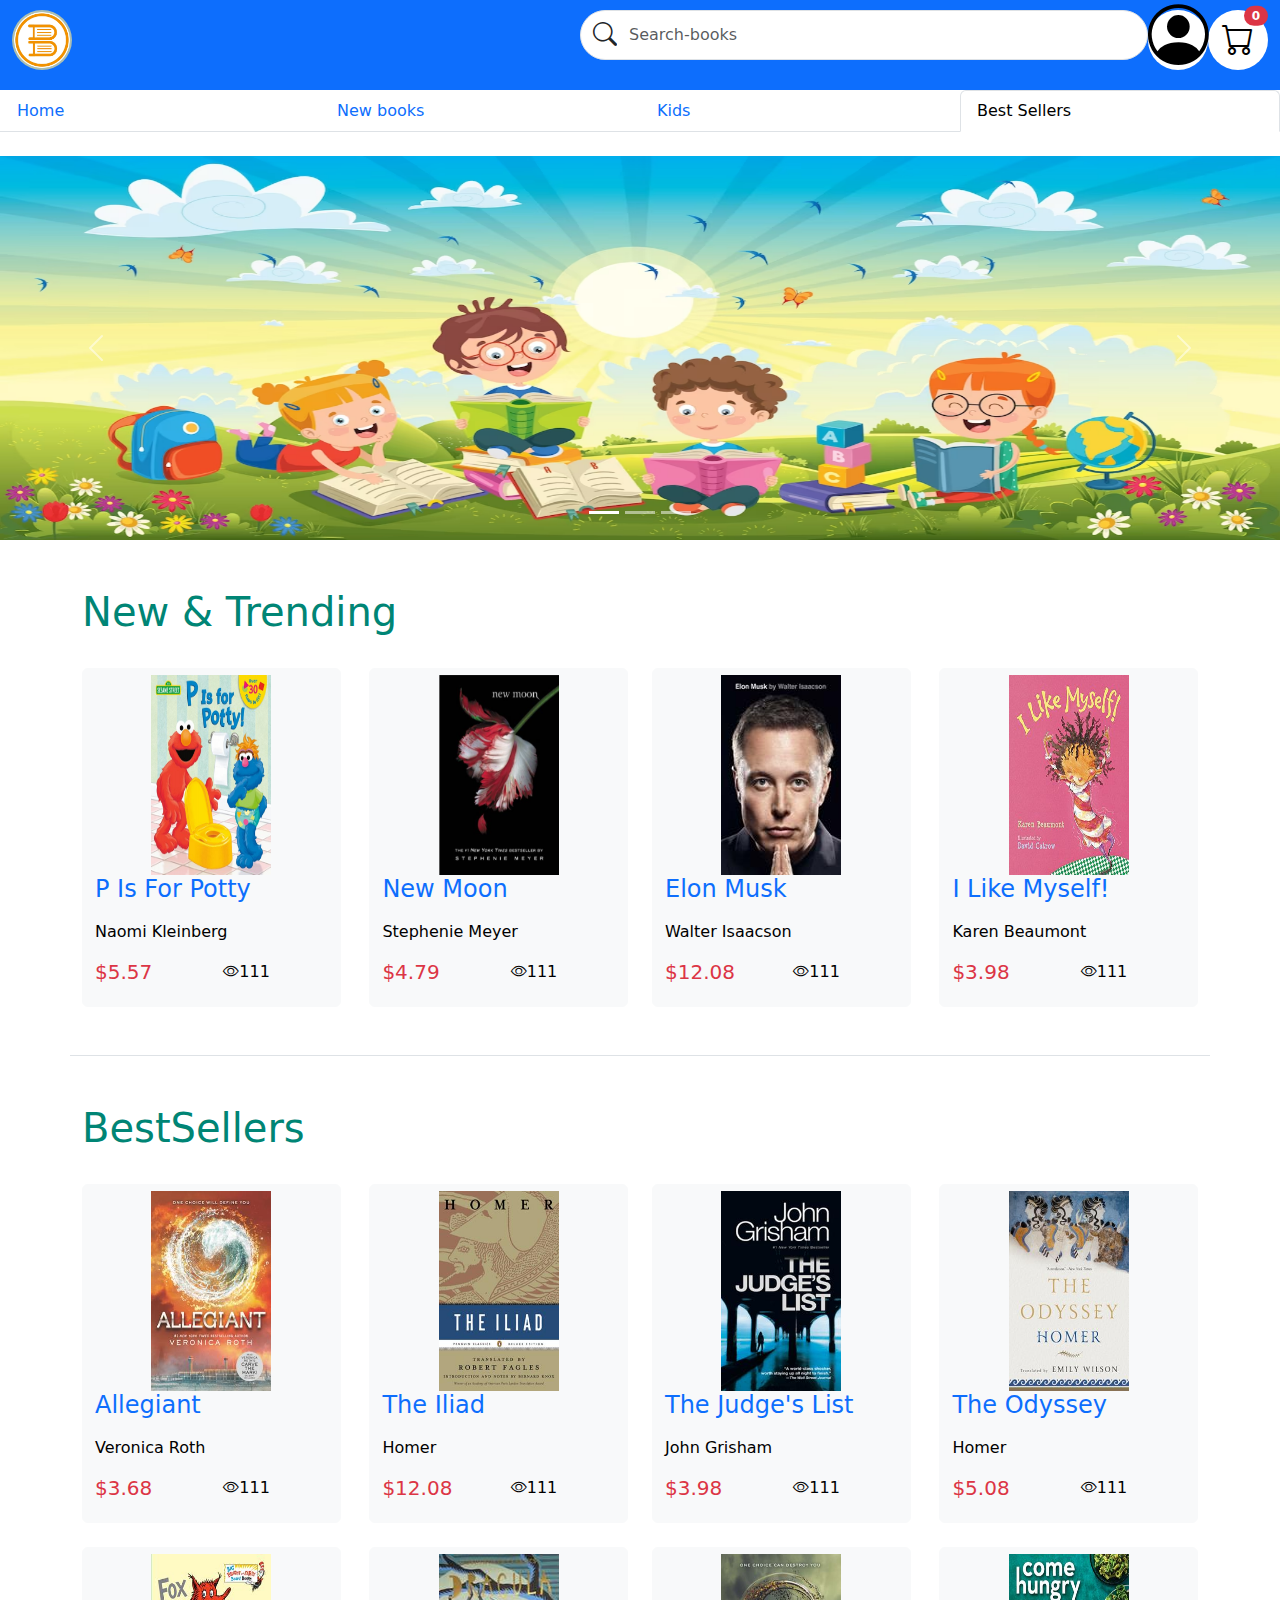
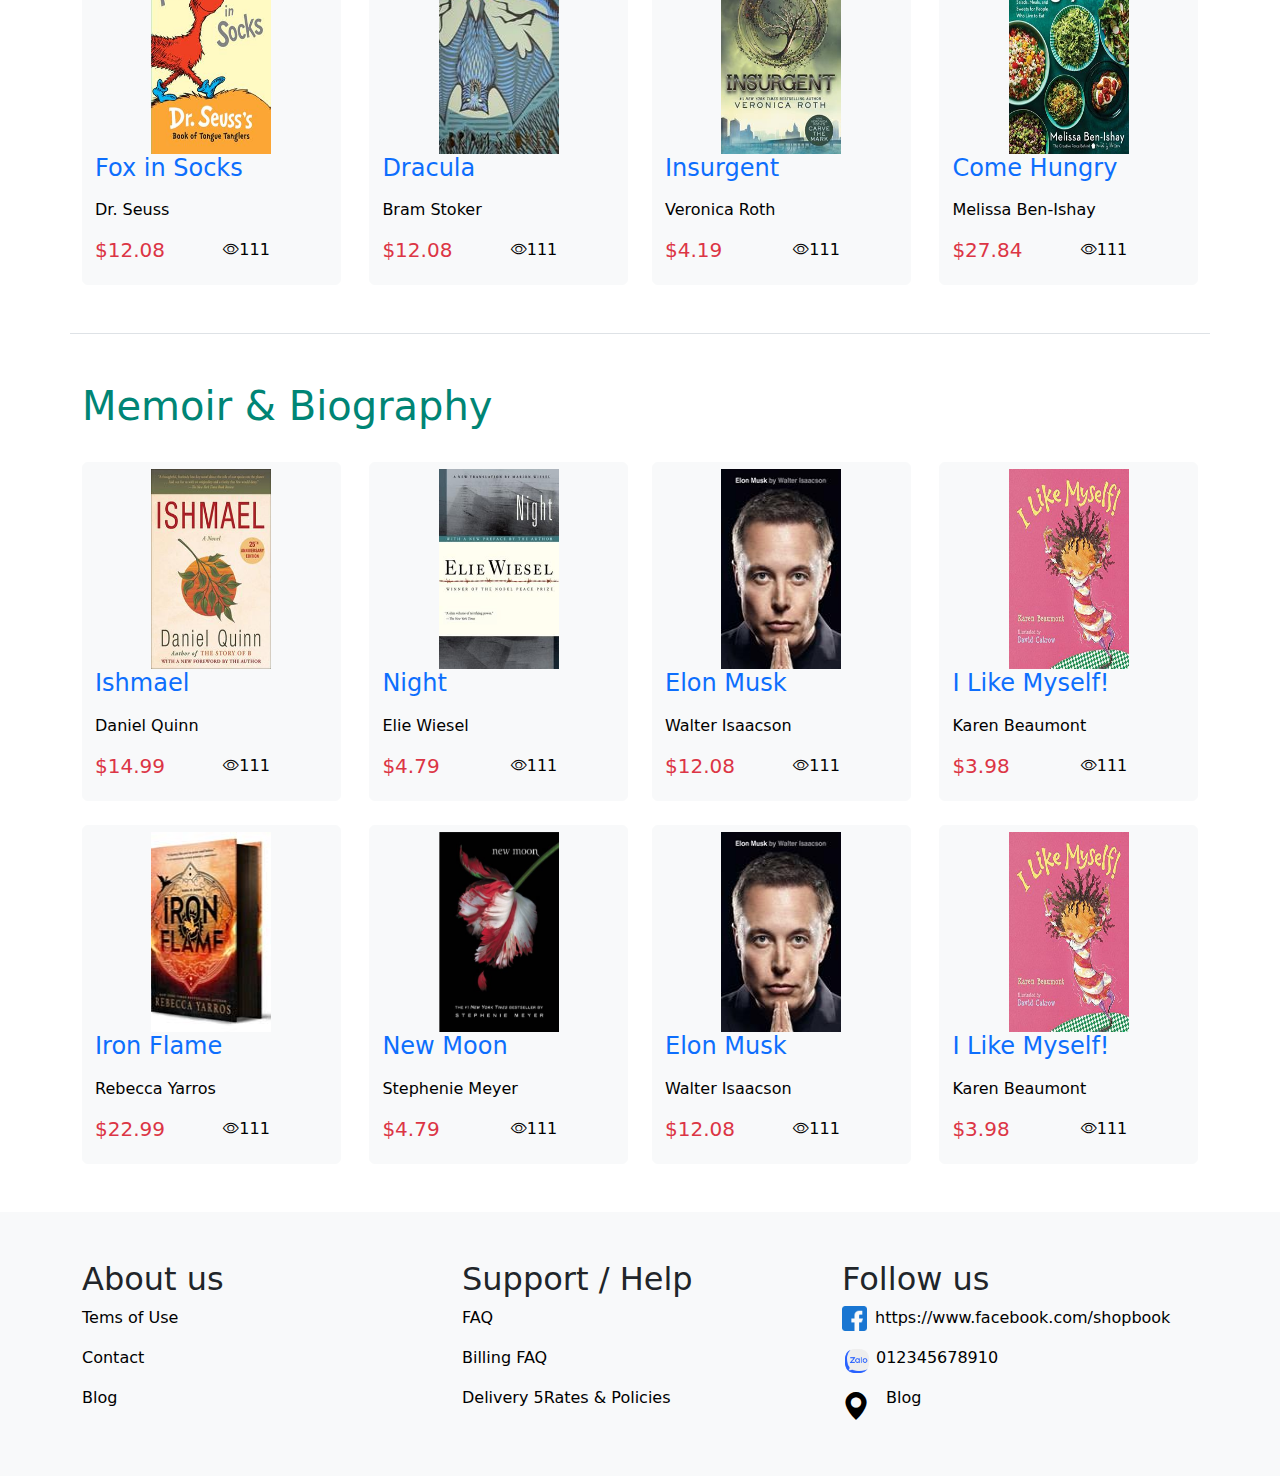
==== html/BestSellers.html @ f4e9fbe4 "new web" ====
<!DOCTYPE html>
<html lang="en">
    <head>
        <meta charset="UTF-8">
        <meta name="viewport" content="width=device-width, initial-scale=1.0">
        <link rel="stylesheet" href="/Bootstrap/css/bootstrap.min.css">
        <link rel="stylesheet" href="/Bootstrap/css/main.css">
        <link href='https://fonts.googleapis.com/css?family=Roboto:300,400,600'
            rel='stylesheet' type='text/css'>
        <link rel="stylesheet" href="/Bootstrap/css/aos.css">
        <!-- icon -->
        <link rel="stylesheet"
            href="https://cdn.jsdelivr.net/npm/bootstrap-icons@1.11.1/font/bootstrap-icons.css">
        <title>đồ án nhóm 3</title>
    </head>
    <body>
        <header class="bg-primary d-flex container-fluid">
            <div class="d-md-none">
                <div class="dropdown bg-white border-0 rounded-5">
                    <button
                        class="btn navbar-toggler btn-outline-light rounded-5"
                        type="button" id="dropdownMenuButton"
                        data-bs-toggle="dropdown" aria-expanded="false">
                        <span class=" display-4"><i class="bi bi-list"></i></span>
                    </button>
                    <ul class="dropdown-menu w-100" role="tablist"
                        aria-labelledby="dropdownMenuButton">
                        <ul class="nav nav-tab" role="tablist">
                            <li class="nav-item w-100 my-element">
                                <a class="nav-link text-black border-bottom "
                                    href="/index.html">Home</a>
                            </li>
                            <li class="nav-item w-100 my-element">
                                <a class="nav-link text-black border-bottom"
                                    href="./html/NewBook.html">New
                                    books
                                </a>
                            </li>
                            <li class="nav-item w-100 my-element">
                                <a
                                    class="nav-link active text-black border-bottom"
                                    href="Kids.html">Kids</a>
                            </li>
                            <li class="nav-item w-100 my-element">
                                <a class="nav-link text-black "
                                    href="#">Best
                                    Sellers</a>
                            </li>
                        </ul>
                    </ul>
                </div>
            </div>
            <div class="col">
                <a href="/index.html">
                    <img class="icon-home" src="/img/icon home.png"
                        alt="icon home">
                </a>
            </div>
            <div class="col">
                <div class="d-none d-md-block">
                    <div class="input-group-text bg-white rounded-5 h-75 ">
                        <span class="fs-4"><i class="bi bi-search"></i></span>
                        <input type="text"
                            class="form-control border-0 no-focus"
                            placeholder="Search-books">
                    </div>
                </div>
            </div>
            <button class="col-1 d-md-none rounded-circle bg-white border-0"
                data-bs-toggle="collapse" data-bs-target="#demo-search">
                <span class="fs-3"><i class="bi bi-search"></i></span>
            </button>
            <div id="demo-search" class="collapse">
                <div class="bg-primary">
                    <input type="text" name="search" id>
                </div>
            </div>
            <button class="border-0 rounded-circle bg-white">
                <a href="./html/login.html" class
                    style="color: black;font-size:3.8em;position: relative; top:-0.32em; left:-.4rem">
                    <i class="bi bi-person-circle"></i>
                </a>
            </button>
            <a href="/html/Cart.html" rel="cart">
                <button class="col-1 rounded-circle bg-white border-0 ">
                    <span class="fs-2"><i class="bi bi-cart"></i></span>
                    <span
                        class="position-absolute top-10 end-0 translate-middle badge rounded-pill bg-danger">0</span>
                </button>
            </a>
        </header>
        <!-- Nav tabs -->
        <div class="d-none d-md-block">
            <ul class="nav nav-tabs" role="tablist">
                <li class="nav-item col">
                    <a class="nav-link " href="/index.html">Home</a>
                </li>
                <li class="nav-item col">
                    <a class="nav-link" href="/html/NewBook.html">New
                        books</a>
                </li>
                <li class="nav-item col">
                    <a class="nav-link" href="./Kids.html">Kids</a>
                </li>
                <li class="nav-item col">
                    <a class="nav-link active" href="./BestSellers.html">Best
                        Sellers</a>
                </li>
            </ul>
        </div>
        <div class="tab-pane"><br>
            <!-- Carousel -->
            <div id="demo2" class="carousel slide" data-bs-ride="carousel">
                <!-- Indicators/dots -->
                <div class="carousel-indicators">
                    <button type="button" data-bs-target="#demo2"
                        data-bs-slide-to="0" class="active"></button>
                    <button type="button" data-bs-target="#demo2"
                        data-bs-slide-to="1"></button>
                    <button type="button" data-bs-target="#demo2"
                        data-bs-slide-to="2"></button>
                </div>
                <!-- The slideshow/carousel -->
                <div class="carousel-inner w-100">
                    <div class="carousel-item active">
                        <img src="/img/kids advertisement (1).avif"
                            alt="kids advertisement"
                            class="d-block w-100 edit-kids-advertisement ">
                    </div>
                    <div class="carousel-item">
                        <img src="/img/kids advertisement (1).jpg"
                            alt="kids advertisement"
                            class="d-block w-100 edit-kids-advertisement">
                    </div>
                    <div class="carousel-item">
                        <img src="/img/kids advertisement (2).jpg"
                            alt="kids advertisement"
                            class="d-block w-100 edit-kids-advertisement">
                    </div>
                </div>
                <!-- Left and right controls/icons -->
                <button class="carousel-control-prev" type="button"
                    data-bs-target="#demo2" data-bs-slide="prev">
                    <span class="carousel-control-prev-icon"></span>
                </button>
                <button class="carousel-control-next" type="button"
                    data-bs-target="#demo2" data-bs-slide="next">
                    <span class="carousel-control-next-icon"></span>
                </button>
            </div>
            <div class="container py-5 border-bottom">
                <h1 class="chance-color-h1">New & Trending</h1>
                <div class="row">
                    <div class="col d-flex">
                        <div class="col product-change pt-4">
                            <a href="/html/product.html" type="ad"
                                class="text-decoration-none">
                                <div class="container btn btn-light">
                                    <img src="/img/P Is For Potty.jpg"
                                        alt="ad"
                                        width="120" height="200">
                                    <div class="text-start">
                                        <h4 class="text-primary pb-2">P Is
                                            For
                                            Potty</h4>
                                        <p>Naomi Kleinberg</p>
                                        <div class="row">
                                            <h5 class="col text-danger">$5.57</h5>
                                            <div class="col d-flex">
                                                <span><i class="bi bi-eye"></i></span>
                                                <p>111</p>
                                            </div>
                                        </div>
                                    </div>
                                </div>
                            </a>
                        </div>
                        <div style="margin: 0.9rem;"></div>
                        <div class="col product-change pt-4">
                            <a href="/html/product.html" type="ad"
                                class="text-decoration-none">
                                <div class="container btn btn-light">
                                    <img
                                        src="/img/new moon.jpg"
                                        alt="ad" width="120" height="200">
                                    <div class="text-start">
                                        <h4 class="text-primary pb-2">New
                                            Moon</h4>
                                        <p>Stephenie Meyer</p>
                                        <div class="row">
                                            <h5 class="col text-danger">$4.79</h5>
                                            <div class="col d-flex">
                                                <span><i class="bi bi-eye"></i></span>
                                                <p>111</p>
                                            </div>
                                        </div>
                                    </div>
                                </div>
                            </a>
                        </div>
                    </div>
                    <div class="col d-flex">
                        <div class="col product-change pt-4">
                            <a href="/html/product.html" type="ad"
                                class="text-decoration-none">
                                <div class="container btn btn-light">
                                    <img src="/img/Elon Musk.jpg" alt="ad"
                                        width="120" height="200">
                                    <div class="text-start">
                                        <h4 class="text-primary pb-2">Elon
                                            Musk</h4>
                                        <p>Walter Isaacson</p>
                                        <div class="row">
                                            <h5 class="col text-danger">$12.08</h5>
                                            <div class="col d-flex">
                                                <span><i class="bi bi-eye"></i></span>
                                                <p>111</p>
                                            </div>
                                        </div>
                                    </div>
                                </div>
                            </a>
                        </div>
                        <div style="margin: 0.9rem;"></div>
                        <div class="col product-change pt-4">
                            <a href="/html/product.html" type="ad"
                                class="text-decoration-none">
                                <div class="container btn btn-light">
                                    <img src="/img/I Like Myself!.jpg"
                                        alt="ad"
                                        width="120" height="200">
                                    <div class="text-start">
                                        <h4 class="text-primary pb-2">I Like
                                            Myself!</h4>
                                        <p>Karen Beaumont</p>
                                        <div class="row">
                                            <h5 class="col text-danger">$3.98</h5>
                                            <div class="col d-flex">
                                                <span><i class="bi bi-eye"></i></span>
                                                <p>111</p>
                                            </div>
                                        </div>
                                    </div>
                                </div>
                            </a>
                        </div>
                    </div>
                </div>
            </div>
            <div class="container py-5 border-bottom">
                <h1 class="chance-color-h1">BestSellers</h1>
                <div class="row">
                    <div class="col d-flex">
                        <div class="col product-change pt-4">
                            <a href="./html/product.html" type="ad"
                                class="text-decoration-none">
                                <div class="container btn btn-light">
                                    <img src="/img/Allegiant.jpg" alt="ad"
                                        width="120" height="200">
                                    <div class="text-start">
                                        <h4 class="text-primary pb-2">Allegiant</h4>
                                        <p>Veronica Roth</p>
                                        <div class="row">
                                            <h5 class="col text-danger">$3.68</h5>
                                            <div class="col d-flex">
                                                <span><i class="bi bi-eye"></i></span>
                                                <p>111</p>
                                            </div>
                                        </div>
                                    </div>
                                </div>
                            </a>
                        </div>
                        <div style="margin: 0.9rem;"></div>
                        <div class="col product-change pt-4">
                            <a href="./html/product.html" type="ad"
                                class="text-decoration-none">
                                <div class="container btn btn-light">
                                    <img src="/img/The Iliad.jpg" alt="ad"
                                        width="120" height="200">
                                    <div class="text-start">
                                        <h4 class="text-primary pb-2">The
                                            Iliad</h4>
                                        <p>Homer</p>
                                        <div class="row">
                                            <h5 class="col text-danger">$12.08</h5>
                                            <div class="col d-flex">
                                                <span><i class="bi bi-eye"></i></span>
                                                <p>111</p>
                                            </div>
                                        </div>
                                    </div>
                                </div>
                            </a>
                        </div>
                    </div>
                    <div class="col d-flex">
                        <div class="col product-change pt-4">
                            <a href="./html/product.html" type="ad"
                                class="text-decoration-none">
                                <div class="container btn btn-light">
                                    <img src="/img/The Judge's List.jpg"
                                        alt="ad"
                                        width="120" height="200">
                                    <div class="text-start">
                                        <h4 class="text-primary pb-2">The
                                            Judge's
                                            List</h4>
                                        <p>John Grisham</p>
                                        <div class="row">
                                            <h5 class="col text-danger">$3.98</h5>
                                            <div class="col d-flex">
                                                <span><i class="bi bi-eye"></i></span>
                                                <p>111</p>
                                            </div>
                                        </div>
                                    </div>
                                </div>
                            </a>
                        </div>
                        <div style="margin: 0.9rem;"></div>
                        <div class="col product-change pt-4">
                            <a href="./html/product.html" type="ad"
                                class="text-decoration-none">
                                <div class="container btn btn-light">
                                    <img src="/img/The Odyssey.jpg" alt="ad"
                                        width="120" height="200">
                                    <div class="text-start">
                                        <h4 class="text-primary pb-2">The
                                            Odyssey</h4>
                                        <p>Homer</p>
                                        <div class="row">
                                            <h5 class="col text-danger">$5.08</h5>
                                            <div class="col d-flex">
                                                <span><i class="bi bi-eye"></i></span>
                                                <p>111</p>
                                            </div>
                                        </div>
                                    </div>
                                </div>
                            </a>
                        </div>
                    </div>
                </div>
                <div class="row">
                    <div class="col d-flex">
                        <div class="col product-change pt-4">
                            <a href="./html/product.html" type="ad"
                                class="text-decoration-none">
                                <div class="container btn btn-light">
                                    <img src="/img/Fox in Socks.jpg" alt="ad"
                                        width="120" height="200">
                                    <div class="text-start">
                                        <h4 class="text-primary pb-2">Fox in
                                            Socks</h4>
                                        <p>Dr. Seuss</p>
                                        <div class="row">
                                            <h5 class="col text-danger">$12.08</h5>
                                            <div class="col d-flex">
                                                <span><i class="bi bi-eye"></i></span>
                                                <p>111</p>
                                            </div>
                                        </div>
                                    </div>
                                </div>
                            </a>
                        </div>
                        <div style="margin: 0.9rem;"></div>
                        <div class="col product-change pt-4">
                            <a href="./html/product.html" type="ad"
                                class="text-decoration-none">
                                <div class="container btn btn-light">
                                    <img src="/img/Draculajpg.jpg" alt="ad"
                                        width="120" height="200">
                                    <div class="text-start">
                                        <h4 class="text-primary pb-2">Dracula</h4>
                                        <p>Bram Stoker</p>
                                        <div class="row">
                                            <h5 class="col text-danger">$12.08</h5>
                                            <div class="col d-flex">
                                                <span><i class="bi bi-eye"></i></span>
                                                <p>111</p>
                                            </div>
                                        </div>
                                    </div>
                                </div>
                            </a>
                        </div>
                    </div>
                    <div class="col d-flex">
                        <div class="col product-change pt-4">
                            <a href="./html/product.html" type="ad"
                                class="text-decoration-none">
                                <div class="container btn btn-light">
                                    <img src="/img/Insurgent.jpg" alt="ad"
                                        width="120" height="200">
                                    <div class="text-start">
                                        <h4 class="text-primary pb-2">Insurgent</h4>
                                        <p>Veronica Roth</p>
                                        <div class="row">
                                            <h5 class="col text-danger">$4.19</h5>
                                            <div class="col d-flex">
                                                <span><i class="bi bi-eye"></i></span>
                                                <p>111</p>
                                            </div>
                                        </div>
                                    </div>
                                </div>
                            </a>
                        </div>
                        <div style="margin: 0.9rem;"></div>
                        <div class="col product-change pt-4">
                            <a href="./html/product.html" type="ad"
                                class="text-decoration-none">
                                <div class="container btn btn-light">
                                    <img src="/img/Come Hungryjpg.jpg"
                                        alt="ad"
                                        width="120" height="200">
                                    <div class="text-start">
                                        <h4 class="text-primary pb-2">Come
                                            Hungry</h4>
                                        <p>Melissa Ben-Ishay</p>
                                        <div class="row">
                                            <h5 class="col text-danger">$27.84</h5>
                                            <div class="col d-flex">
                                                <span><i class="bi bi-eye"></i></span>
                                                <p>111</p>
                                            </div>
                                        </div>
                                    </div>
                                </div>
                            </a>
                        </div>
                    </div>
                </div>
            </div>
            <div class="container py-5">
                <h1 class="chance-color-h1">Memoir & Biography</h1>
                <div class="row">
                    <div class="col d-flex">
                        <div class="col product-change pt-4">
                            <a href="./html/product.html" type="ad"
                                class="text-decoration-none">
                                <div class="container btn btn-light">
                                    <img src="/img/Ishmaeljpg.jpg" alt="ad"
                                        width="120" height="200">
                                    <div class="text-start">
                                        <h4 class="text-primary pb-2">Ishmael</h4>
                                        <p>Daniel Quinn</p>
                                        <div class="row">
                                            <h5 class="col text-danger">$14.99</h5>
                                            <div class="col d-flex">
                                                <span><i class="bi bi-eye"></i></span>
                                                <p>111</p>
                                            </div>
                                        </div>
                                    </div>
                                </div>
                            </a>
                        </div>
                        <div style="margin: 0.9rem;"></div>
                        <div class="col product-change pt-4">
                            <a href="./html/product.html" type="ad"
                                class="text-decoration-none">
                                <div class="container btn btn-light">
                                    <img src="/img/Nightjpg.jpg" alt="ad"
                                        width="120" height="200">
                                    <div class="text-start">
                                        <h4 class="text-primary pb-2">Night</h4>
                                        <p>Elie Wiesel</p>
                                        <div class="row">
                                            <h5 class="col text-danger">$4.79</h5>
                                            <div class="col d-flex">
                                                <span><i class="bi bi-eye"></i></span>
                                                <p>111</p>
                                            </div>
                                        </div>
                                    </div>
                                </div>
                            </a>
                        </div>
                    </div>
                    <div class="col d-flex">
                        <div class="col product-change pt-4">
                            <a href="./html/product.html" type="ad"
                                class="text-decoration-none">
                                <div class="container btn btn-light">
                                    <img src="/img/Elon Musk.jpg" alt="ad"
                                        width="120" height="200">
                                    <div class="text-start">
                                        <h4 class="text-primary pb-2">Elon
                                            Musk</h4>
                                        <p>Walter Isaacson</p>
                                        <div class="row">
                                            <h5 class="col text-danger">$12.08</h5>
                                            <div class="col d-flex">
                                                <span><i class="bi bi-eye"></i></span>
                                                <p>111</p>
                                            </div>
                                        </div>
                                    </div>
                                </div>
                            </a>
                        </div>
                        <div style="margin: 0.9rem;"></div>
                        <div class="col product-change pt-4">
                            <a href="./html/product.html" type="ad"
                                class="text-decoration-none">
                                <div class="container btn btn-light">
                                    <img src="/img/I Like Myself!.jpg"
                                        alt="ad"
                                        width="120" height="200">
                                    <div class="text-start">
                                        <h4 class="text-primary pb-2">I Like
                                            Myself!</h4>
                                        <p>Karen Beaumont</p>
                                        <div class="row">
                                            <h5 class="col text-danger">$3.98</h5>
                                            <div class="col d-flex">
                                                <span><i class="bi bi-eye"></i></span>
                                                <p>111</p>
                                            </div>
                                        </div>
                                    </div>
                                </div>
                            </a>
                        </div>
                    </div>
                </div>
                <div class="row">
                    <div class="col d-flex">
                        <div class="col product-change pt-4">
                            <a href="./html/product.html" type="ad"
                                class="text-decoration-none">
                                <div class="container btn btn-light">
                                    <img src="/img/book.jpg" alt="ad"
                                        width="120"
                                        height="200">
                                    <div class="text-start">
                                        <h4 class="text-primary pb-2">Iron
                                            Flame</h4>
                                        <p>Rebecca Yarros</p>
                                        <div class="row">
                                            <h5 class="col text-danger">$22.99</h5>
                                            <div class="col d-flex">
                                                <span><i class="bi bi-eye"></i></span>
                                                <p>111</p>
                                            </div>
                                        </div>
                                    </div>
                                </div>
                            </a>
                        </div>
                        <div style="margin: 0.9rem;"></div>
                        <div class="col product-change pt-4">
                            <a href="./html/product.html" type="ad"
                                class="text-decoration-none">
                                <div class="container btn btn-light">
                                    <img
                                        src="/img/11354221e7aaec86c4c10033a6bb590204f7b49c.jpg"
                                        alt="ad" width="120" height="200">
                                    <div class="text-start">
                                        <h4 class="text-primary pb-2">New
                                            Moon</h4>
                                        <p>Stephenie Meyer</p>
                                        <div class="row">
                                            <h5 class="col text-danger">$4.79</h5>
                                            <div class="col d-flex">
                                                <span><i class="bi bi-eye"></i></span>
                                                <p>111</p>
                                            </div>
                                        </div>
                                    </div>
                                </div>
                            </a>
                        </div>
                    </div>
                    <div class="col d-flex">
                        <div class="col product-change pt-4">
                            <a href="./html/product.html" type="ad"
                                class="text-decoration-none">
                                <div class="container btn btn-light">
                                    <img src="/img/Elon Musk.jpg" alt="ad"
                                        width="120" height="200">
                                    <div class="text-start">
                                        <h4 class="text-primary pb-2">Elon
                                            Musk</h4>
                                        <p>Walter Isaacson</p>
                                        <div class="row">
                                            <h5 class="col text-danger">$12.08</h5>
                                            <div class="col d-flex">
                                                <span><i class="bi bi-eye"></i></span>
                                                <p>111</p>
                                            </div>
                                        </div>
                                    </div>
                                </div>
                            </a>
                        </div>
                        <div style="margin: 0.9rem;"></div>
                        <div class="col product-change pt-4">
                            <a href="./html/product.html" type="ad"
                                class="text-decoration-none">
                                <div class="container btn btn-light">
                                    <img src="/img/I Like Myself!.jpg"
                                        alt="ad"
                                        width="120" height="200">
                                    <div class="text-start">
                                        <h4 class="text-primary pb-2">I Like
                                            Myself!</h4>
                                        <p>Karen Beaumont</p>
                                        <div class="row">
                                            <h5 class="col text-danger">$3.98</h5>
                                            <div class="col d-flex">
                                                <span><i class="bi bi-eye"></i></span>
                                                <p>111</p>
                                            </div>
                                        </div>
                                    </div>
                                </div>
                            </a>
                        </div>
                    </div>
                </div>
            </div>
        </div>
        <div class="bg-light bottom-0 py-5">
            <div class="container">
                <div class="row">
                    <div class="col-sm-4">
                        <h2 class>About us</h2>
                        <a href="#" class="text-black text-decoration-none"><p>Tems
                                of Use</p></a>
                        <a href="#" class="text-black text-decoration-none"><p>Contact</p></a>
                        <a href="#" class="text-black text-decoration-none"><p>Blog</p></a>
                    </div>
                    <div class="col-sm-4">
                        <h2 class>Support / Help</h2>
                        <a href="#" class="text-black text-decoration-none"><p>FAQ</p></a>
                        <a href="#" class="text-black text-decoration-none"><p>Billing
                                FAQ</p></a>
                        <a href="#" class="text-black text-decoration-none"><p>Delivery
                                5Rates & Policies</p></a>
                    </div>
                    <div class="col-sm-4 ">
                        <h2 class>Follow us</h2>
                        <a href="#"
                            class="text-black text-decoration-none d-flex">
                            <span>
                                <img src="/img/facebook.png"
                                    alt="icon facebook" width="25"></span>
                            <p class="ms-2">https://www.facebook.com/shopbook</p></a>
                        <a href="#"
                            class="text-black text-decoration-none d-flex accordion">
                            <span class=" start-0"><img
                                    src="/img/icon zalo.png"
                                    alt="icon-zalo" width="30"></span>
                            <p class="ms-1">012345678910</p></a>
                        <a href="#"
                            class="text-black text-decoration-none d-flex">
                            <span class="fs-3"><i class="bi bi-geo-alt-fill"></i></span>
                            <p class="ms-3">Blog</p></a>
                    </div>
                </div>
            </div>
        </div>
        <script src="/Bootstrap/js/bootstrap.min.js"></script>
        <script src="/Bootstrap/js/main.js"></script>
        <script src="/Bootstrap/js/aos.js"></script>
        <script src="/Bootstrap/js/bootstrap.bundle.min.js"></script>
        <script>
                AOS.init();
            </script>
    </body>
</html>
---- Bootstrap/css/main.css ----
body {
    margin: 0;
    padding: 0;
}

header {
    padding: 10px 10px;
    width: 100%;
    height: 90px;
}

header .icon-home {
    width: 60px !important;
    height: 60px !important;
    border-radius: 50%;
}

.no-focus {
    outline: 0 !important;
    box-shadow: none !important;
}

header button {
    width: 60px !important;
    height: 60px !important;
}
.chance-color-h1{
    color: #008575;
}

.product-change{
    align-items: center;
    justify-content: center;
}
.edit-kids-advertisement{
    height: 30vmax;
}
.change-width{
    width: 40vmax !important;
}
.container {
    transition: transform 1s ease !important;
}

.container:hover {
    transform: scale(1.1) !important;
}

.my-element {
    background-color: white;
    transition: background-color 0.3s;
    /* color: black;  */
}

.my-element:hover {
    background-color: #0d6efd;
    color: #ffffff !important; /* Ghi đè màu chữ khi hover */
}
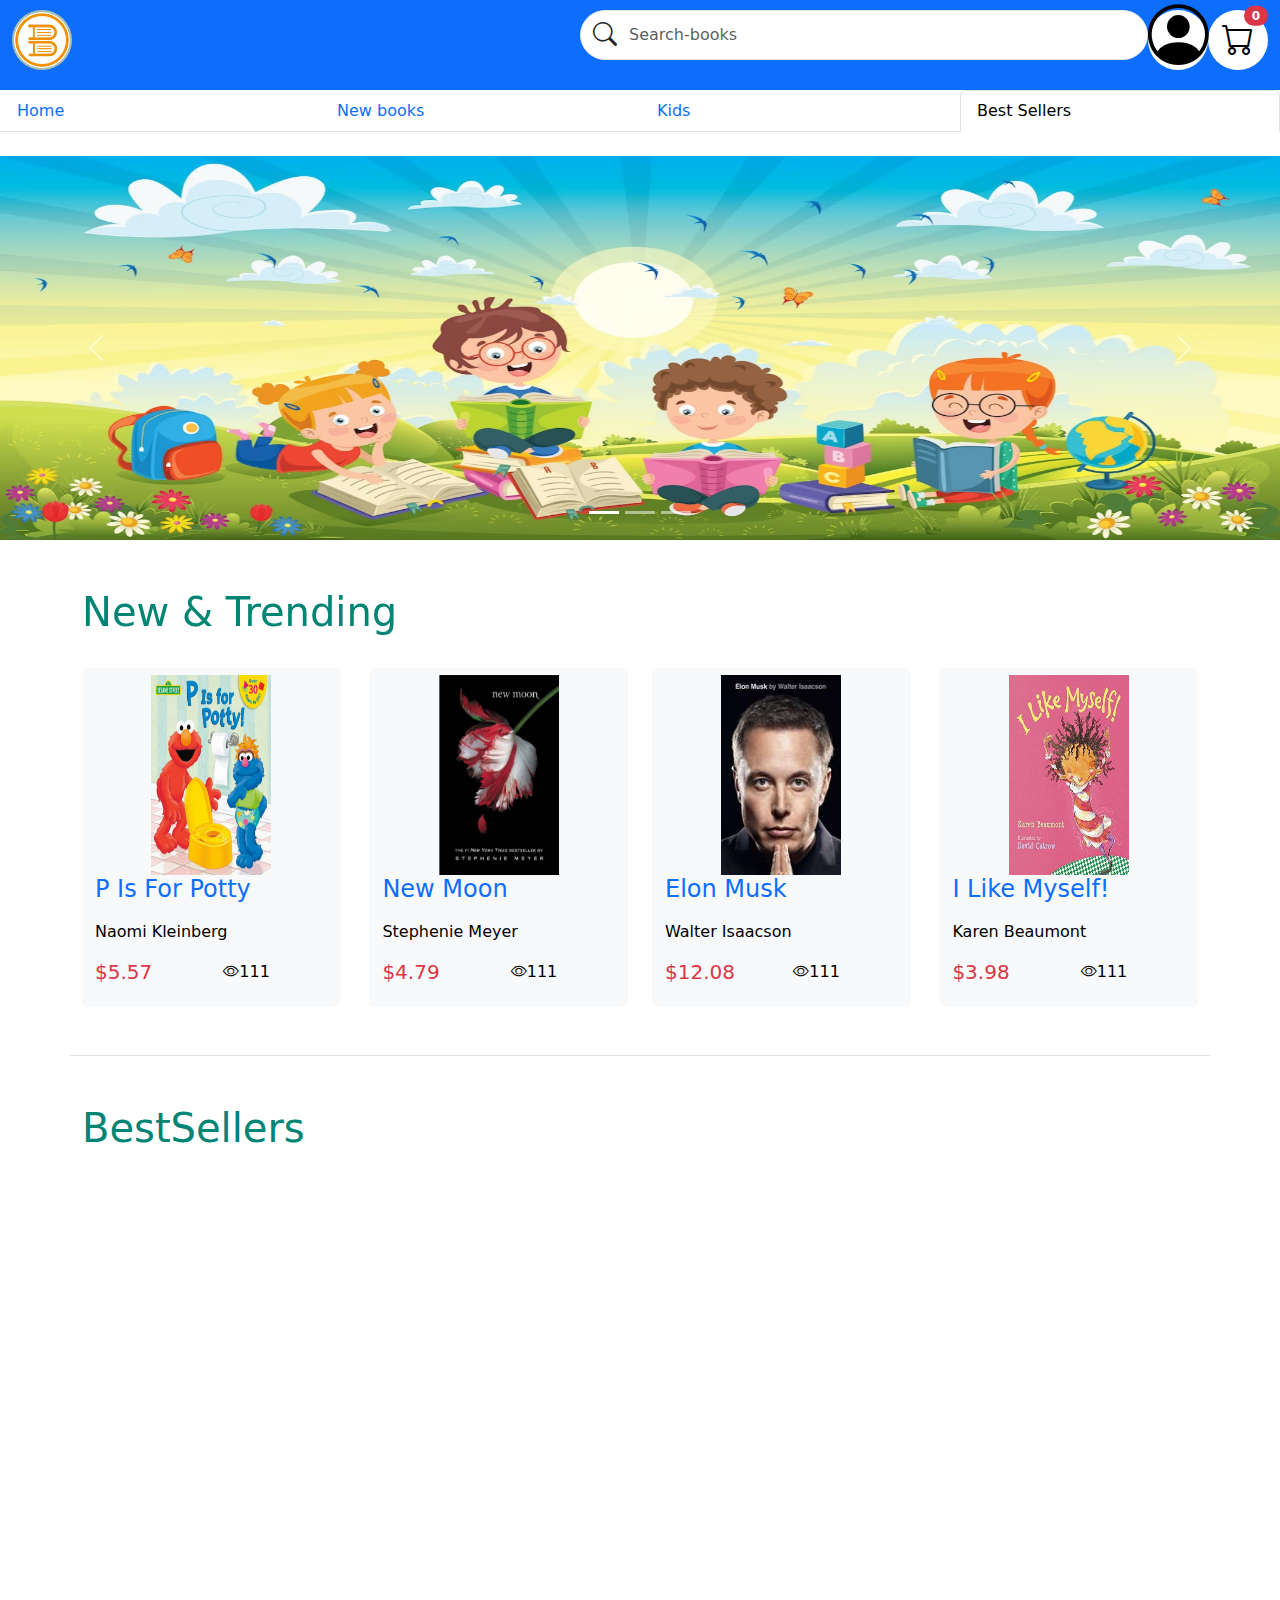
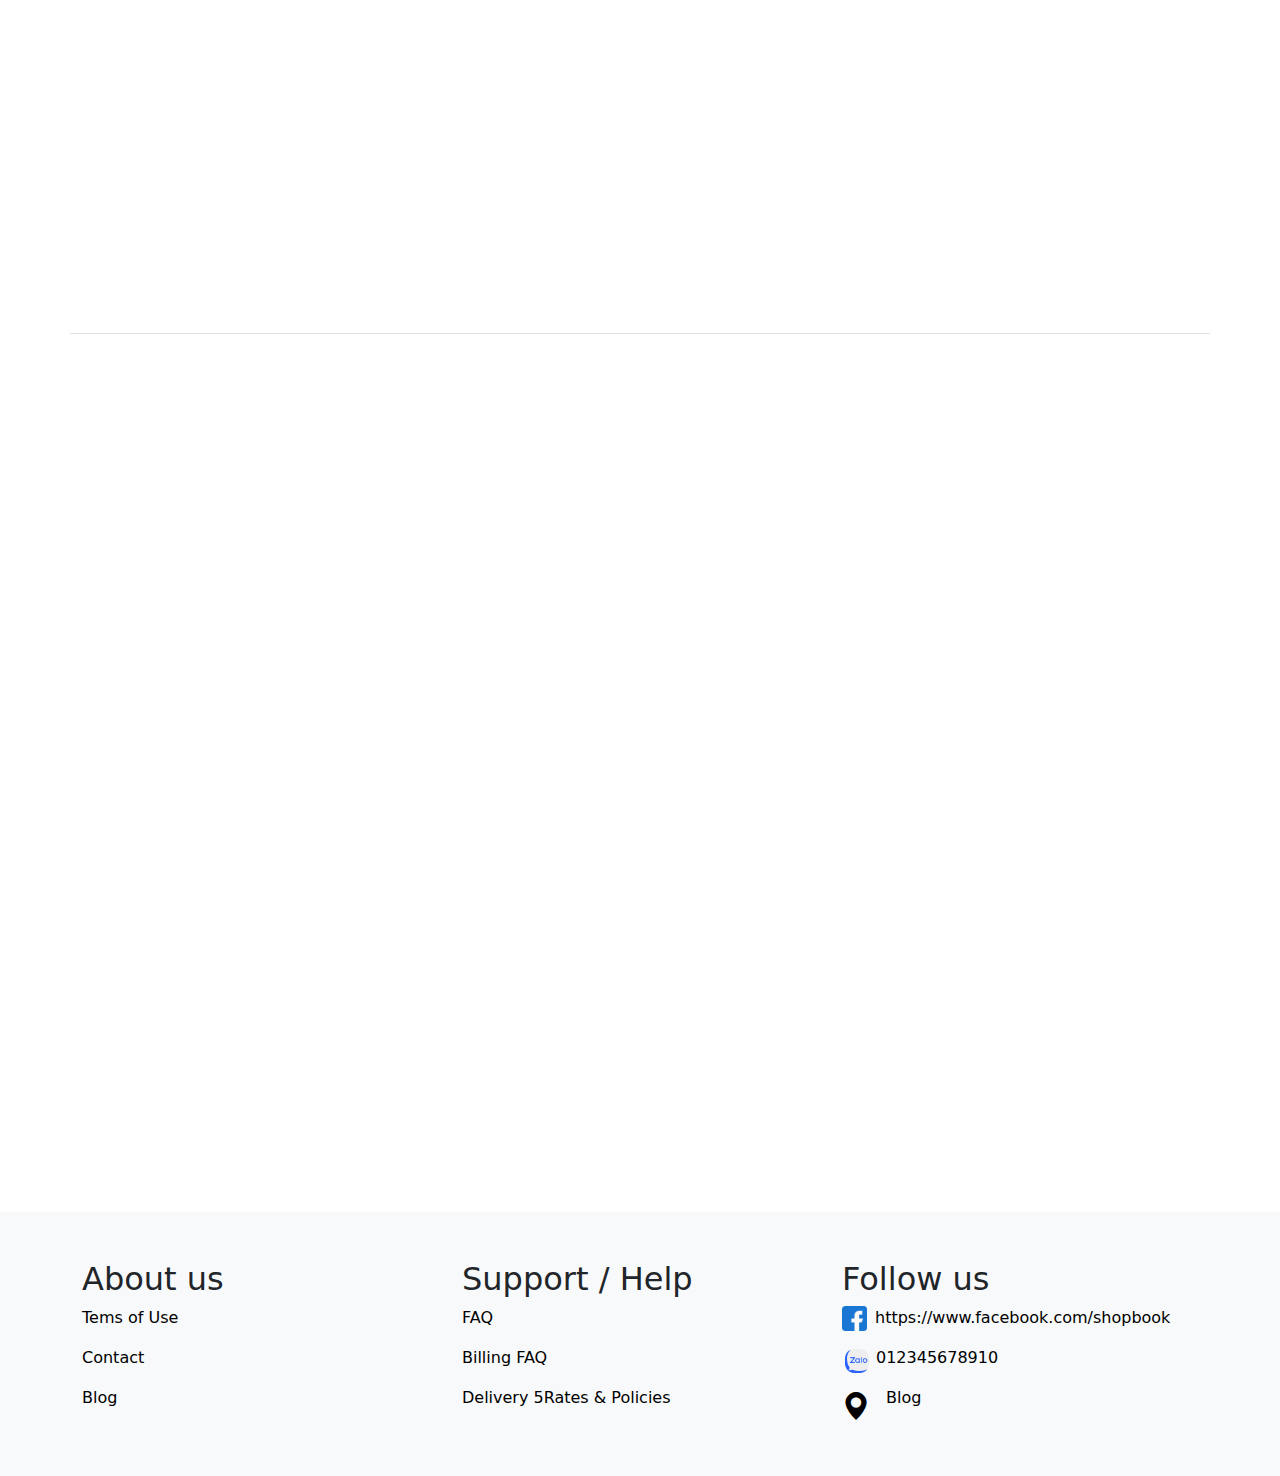
==== commit e024199f: "more aos" ====
--- a/html/BestSellers.html
+++ b/html/BestSellers.html
@@ -76,7 +76,7 @@
                 </div>
             </div>
             <button class="border-0 rounded-circle bg-white">
-                <a href="./html/login.html" class
+                <a href="/html/login.html" class
                     style="color: black;font-size:3.8em;position: relative; top:-0.32em; left:-.4rem">
                     <i class="bi bi-person-circle"></i>
                 </a>
@@ -149,10 +149,10 @@
                 </button>
             </div>
             <div class="container py-5 border-bottom">
-                <h1 class="chance-color-h1">New & Trending</h1>
+                <h1 class="chance-color-h1" data-aos="zoom-in" data-aos-duration="400">New & Trending</h1>
                 <div class="row">
                     <div class="col d-flex">
-                        <div class="col product-change pt-4">
+                        <div class="col product-change pt-4" data-aos="fade-up-left">
                             <a href="/html/product.html" type="ad"
                                 class="text-decoration-none">
                                 <div class="container btn btn-light">
@@ -176,7 +176,7 @@
                             </a>
                         </div>
                         <div style="margin: 0.9rem;"></div>
-                        <div class="col product-change pt-4">
+                        <div class="col product-change pt-4"data-aos="fade-up-left" data-aos-duration="800">
                             <a href="/html/product.html" type="ad"
                                 class="text-decoration-none">
                                 <div class="container btn btn-light">
@@ -200,7 +200,7 @@
                         </div>
                     </div>
                     <div class="col d-flex">
-                        <div class="col product-change pt-4">
+                        <div class="col product-change pt-4" data-aos="fade-up-left" data-aos-duration="1600">
                             <a href="/html/product.html" type="ad"
                                 class="text-decoration-none">
                                 <div class="container btn btn-light">
@@ -222,7 +222,7 @@
                             </a>
                         </div>
                         <div style="margin: 0.9rem;"></div>
-                        <div class="col product-change pt-4">
+                        <div class="col product-change pt-4" data-aos="fade-up-left" data-aos-duration="2400">
                             <a href="/html/product.html" type="ad"
                                 class="text-decoration-none">
                                 <div class="container btn btn-light">
@@ -251,8 +251,8 @@
                 <h1 class="chance-color-h1">BestSellers</h1>
                 <div class="row">
                     <div class="col d-flex">
-                        <div class="col product-change pt-4">
-                            <a href="./html/product.html" type="ad"
+                        <div class="col product-change pt-4" data-aos="zoom-in-right">
+                            <a href="/html/product.html" type="ad"
                                 class="text-decoration-none">
                                 <div class="container btn btn-light">
                                     <img src="/img/Allegiant.jpg" alt="ad"
@@ -272,8 +272,8 @@
                             </a>
                         </div>
                         <div style="margin: 0.9rem;"></div>
-                        <div class="col product-change pt-4">
-                            <a href="./html/product.html" type="ad"
+                        <div class="col product-change pt-4" data-aos="zoom-in-right" data-aos-duration="800">
+                            <a href="/html/product.html" type="ad"
                                 class="text-decoration-none">
                                 <div class="container btn btn-light">
                                     <img src="/img/The Iliad.jpg" alt="ad"
@@ -295,8 +295,8 @@
                         </div>
                     </div>
                     <div class="col d-flex">
-                        <div class="col product-change pt-4">
-                            <a href="./html/product.html" type="ad"
+                        <div class="col product-change pt-4" data-aos="zoom-in-right" data-aos-duration="1600">
+                            <a href="/html/product.html" type="ad"
                                 class="text-decoration-none">
                                 <div class="container btn btn-light">
                                     <img src="/img/The Judge's List.jpg"
@@ -319,8 +319,8 @@
                             </a>
                         </div>
                         <div style="margin: 0.9rem;"></div>
-                        <div class="col product-change pt-4">
-                            <a href="./html/product.html" type="ad"
+                        <div class="col product-change pt-4 "data-aos="zoom-in-right" data-aos-duration="2000">
+                            <a href="/html/product.html" type="ad"
                                 class="text-decoration-none">
                                 <div class="container btn btn-light">
                                     <img src="/img/The Odyssey.jpg" alt="ad"
@@ -344,8 +344,8 @@
                 </div>
                 <div class="row">
                     <div class="col d-flex">
-                        <div class="col product-change pt-4">
-                            <a href="./html/product.html" type="ad"
+                        <div class="col product-change pt-4" data-aos="zoom-in-left" data-aos-duration="2000">
+                            <a href="/html/product.html" type="ad"
                                 class="text-decoration-none">
                                 <div class="container btn btn-light">
                                     <img src="/img/Fox in Socks.jpg" alt="ad"
@@ -366,8 +366,8 @@
                             </a>
                         </div>
                         <div style="margin: 0.9rem;"></div>
-                        <div class="col product-change pt-4">
-                            <a href="./html/product.html" type="ad"
+                        <div class="col product-change pt-4" data-aos="zoom-in-left" data-aos-duration="1600">
+                            <a href="/html/product.html" type="ad"
                                 class="text-decoration-none">
                                 <div class="container btn btn-light">
                                     <img src="/img/Draculajpg.jpg" alt="ad"
@@ -388,8 +388,8 @@
                         </div>
                     </div>
                     <div class="col d-flex">
-                        <div class="col product-change pt-4">
-                            <a href="./html/product.html" type="ad"
+                        <div class="col product-change pt-4" data-aos="zoom-in-left" data-aos-duration="800">
+                            <a href="/html/product.html" type="ad"
                                 class="text-decoration-none">
                                 <div class="container btn btn-light">
                                     <img src="/img/Insurgent.jpg" alt="ad"
@@ -409,8 +409,8 @@
                             </a>
                         </div>
                         <div style="margin: 0.9rem;"></div>
-                        <div class="col product-change pt-4">
-                            <a href="./html/product.html" type="ad"
+                        <div class="col product-change pt-4"data-aos="zoom-in-left">
+                            <a href="/html/product.html" type="ad"
                                 class="text-decoration-none">
                                 <div class="container btn btn-light">
                                     <img src="/img/Come Hungryjpg.jpg"
@@ -435,11 +435,11 @@
                 </div>
             </div>
             <div class="container py-5">
-                <h1 class="chance-color-h1">Memoir & Biography</h1>
+                <h1 class="chance-color-h1" data-aos="zoom-out" data-aos-duration="200">Memoir & Biography</h1>
                 <div class="row">
                     <div class="col d-flex">
-                        <div class="col product-change pt-4">
-                            <a href="./html/product.html" type="ad"
+                        <div class="col product-change pt-4" data-aos="zoom-out-down">
+                            <a href="/html/product.html" type="ad"
                                 class="text-decoration-none">
                                 <div class="container btn btn-light">
                                     <img src="/img/Ishmaeljpg.jpg" alt="ad"
@@ -459,8 +459,8 @@
                             </a>
                         </div>
                         <div style="margin: 0.9rem;"></div>
-                        <div class="col product-change pt-4">
-                            <a href="./html/product.html" type="ad"
+                        <div class="col product-change pt-4" data-aos="zoom-out-down" data-aos-duration="800">
+                            <a href="/html/product.html" type="ad"
                                 class="text-decoration-none">
                                 <div class="container btn btn-light">
                                     <img src="/img/Nightjpg.jpg" alt="ad"
@@ -481,8 +481,8 @@
                         </div>
                     </div>
                     <div class="col d-flex">
-                        <div class="col product-change pt-4">
-                            <a href="./html/product.html" type="ad"
+                        <div class="col product-change pt-4"data-aos="zoom-out-down" data-aos-duration="1600">
+                            <a href="/html/product.html" type="ad"
                                 class="text-decoration-none">
                                 <div class="container btn btn-light">
                                     <img src="/img/Elon Musk.jpg" alt="ad"
@@ -503,8 +503,8 @@
                             </a>
                         </div>
                         <div style="margin: 0.9rem;"></div>
-                        <div class="col product-change pt-4">
-                            <a href="./html/product.html" type="ad"
+                        <div class="col product-change pt-4"data-aos="zoom-out-down" data-aos-duration="2000">
+                            <a href="/html/product.html" type="ad"
                                 class="text-decoration-none">
                                 <div class="container btn btn-light">
                                     <img src="/img/I Like Myself!.jpg"
@@ -529,8 +529,8 @@
                 </div>
                 <div class="row">
                     <div class="col d-flex">
-                        <div class="col product-change pt-4">
-                            <a href="./html/product.html" type="ad"
+                        <div class="col product-change pt-4"data-aos="zoom-out-left">
+                            <a href="/html/product.html" type="ad"
                                 class="text-decoration-none">
                                 <div class="container btn btn-light">
                                     <img src="/img/book.jpg" alt="ad"
@@ -552,12 +552,12 @@
                             </a>
                         </div>
                         <div style="margin: 0.9rem;"></div>
-                        <div class="col product-change pt-4">
-                            <a href="./html/product.html" type="ad"
+                        <div class="col product-change pt-4"data-aos="zoom-out-left" data-aos-duration="800">
+                            <a href="/html/product.html" type="ad"
                                 class="text-decoration-none">
                                 <div class="container btn btn-light">
                                     <img
-                                        src="/img/11354221e7aaec86c4c10033a6bb590204f7b49c.jpg"
+                                        src="/img/new moon.jpg"
                                         alt="ad" width="120" height="200">
                                     <div class="text-start">
                                         <h4 class="text-primary pb-2">New
@@ -576,8 +576,8 @@
                         </div>
                     </div>
                     <div class="col d-flex">
-                        <div class="col product-change pt-4">
-                            <a href="./html/product.html" type="ad"
+                        <div class="col product-change pt-4"data-aos="zoom-out-left" data-aos-duration="1600">
+                            <a href="/html/product.html" type="ad"
                                 class="text-decoration-none">
                                 <div class="container btn btn-light">
                                     <img src="/img/Elon Musk.jpg" alt="ad"
@@ -598,8 +598,8 @@
                             </a>
                         </div>
                         <div style="margin: 0.9rem;"></div>
-                        <div class="col product-change pt-4">
-                            <a href="./html/product.html" type="ad"
+                        <div class="col product-change pt-4"data-aos="zoom-out-left" data-aos-duration="2000">
+                            <a href="/html/product.html" type="ad"
                                 class="text-decoration-none">
                                 <div class="container btn btn-light">
                                     <img src="/img/I Like Myself!.jpg"
